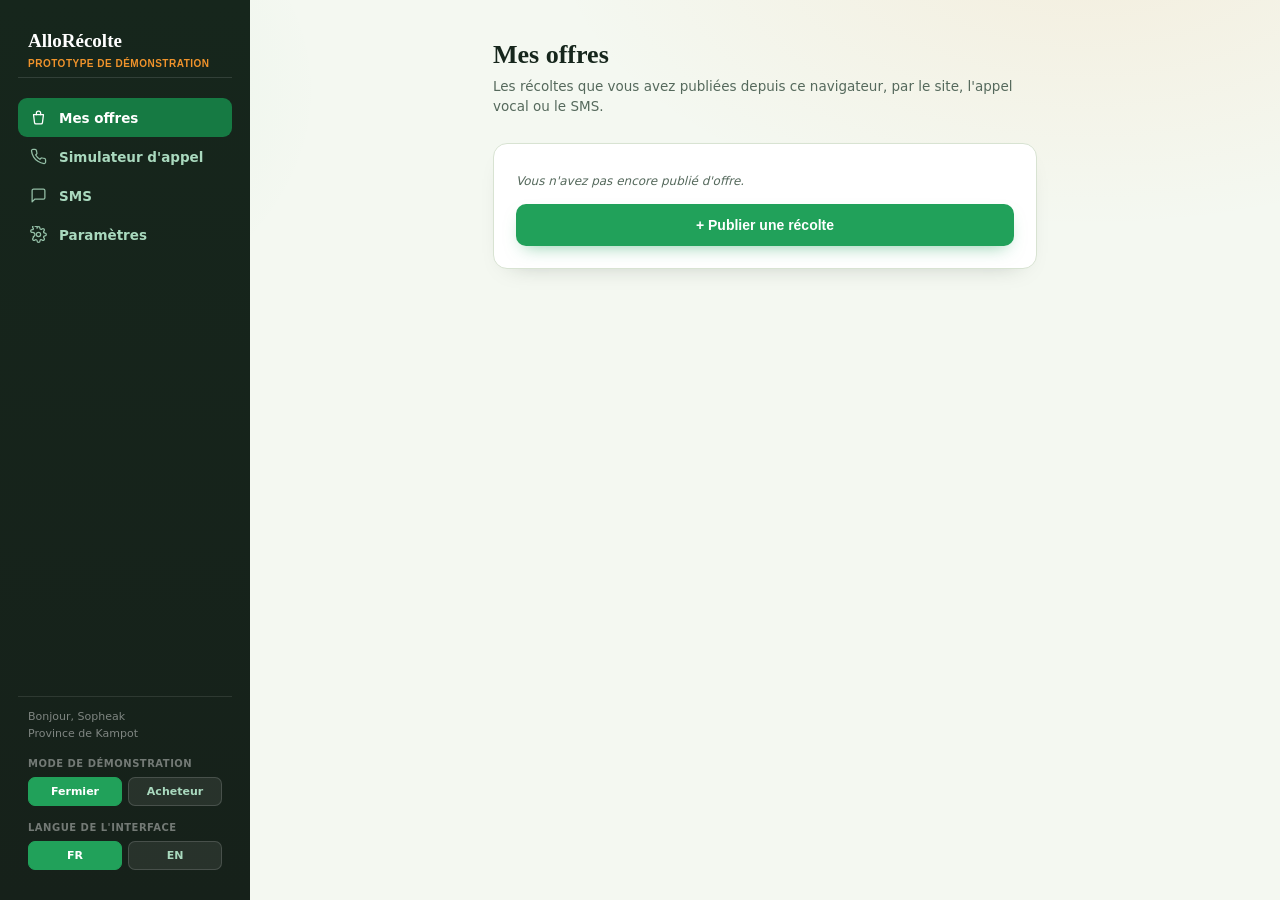
==== index.html @ 81cd8c35 "Add files via upload" ====
<!doctype html>
<html lang="fr">
<head>
<meta charset="utf-8">
<meta name="viewport" content="width=device-width, initial-scale=1">
<title>AlloRécolte — Catalogue</title>
<link rel="stylesheet" href="css/style.css">
<link rel="manifest" href="manifest.json">
<meta name="theme-color" content="#21A15A">
<link rel="apple-touch-icon" href="icons/icon-192.png">
</head>
<body>

<div class="app">

  <button type="button" class="hamburger-btn" id="hamburger-btn" aria-label="Menu" aria-controls="sidebar" aria-expanded="false">
    <svg width="20" height="20" viewBox="0 0 24 24" fill="none" stroke="currentColor" stroke-width="2" stroke-linecap="round"><line x1="3" y1="6" x2="21" y2="6"></line><line x1="3" y1="12" x2="21" y2="12"></line><line x1="3" y1="18" x2="21" y2="18"></line></svg>
  </button>
  <div class="nav-overlay" id="nav-overlay"></div>

  <aside class="sidebar" id="sidebar">
    <div class="brand">AlloRécolte<span class="tag" data-i18n="sidebar.tag">Prototype de démonstration</span></div>
    <nav>
      <a href="index.html" class="nav-item active" data-role="acheteur">
        <svg width="17" height="17" viewBox="0 0 24 24" fill="none" stroke="currentColor" stroke-width="1.8" stroke-linecap="round" stroke-linejoin="round"><rect x="3" y="3" width="8" height="8" rx="1.5"></rect><rect x="13" y="3" width="8" height="8" rx="1.5"></rect><rect x="3" y="13" width="8" height="8" rx="1.5"></rect><rect x="13" y="13" width="8" height="8" rx="1.5"></rect></svg>
        <span data-i18n="nav.catalogue">Catalogue</span>
      </a>
      <a href="mes-offres.html" class="nav-item" data-role="fermier">
        <svg width="17" height="17" viewBox="0 0 24 24" fill="none" stroke="currentColor" stroke-width="1.8" stroke-linecap="round" stroke-linejoin="round"><path d="M5 8h14l-1.4 11.2a2 2 0 0 1-2 1.8H8.4a2 2 0 0 1-2-1.8L5 8z"></path><path d="M9 8V6a3 3 0 0 1 6 0v2"></path></svg>
        <span data-i18n="nav.mesOffres">Mes offres</span>
      </a>
      <a href="appel.html" class="nav-item" data-role="fermier">
        <svg width="17" height="17" viewBox="0 0 24 24" fill="none" stroke="currentColor" stroke-width="1.8" stroke-linecap="round" stroke-linejoin="round"><path d="M22 16.9v3a2 2 0 0 1-2.2 2 19.8 19.8 0 0 1-8.6-3.1 19.5 19.5 0 0 1-6-6 19.8 19.8 0 0 1-3.1-8.7A2 2 0 0 1 4.1 2h3a2 2 0 0 1 2 1.7c.1.9.3 1.8.6 2.7a2 2 0 0 1-.4 2.1L8 9.9a16 16 0 0 0 6 6l1.4-1.4a2 2 0 0 1 2.1-.4c.9.3 1.8.5 2.7.6a2 2 0 0 1 1.8 2.1z"></path></svg>
        <span data-i18n="nav.appel">Simulateur d'appel</span>
      </a>
      <a href="sms.html" class="nav-item" data-role="fermier">
        <svg width="17" height="17" viewBox="0 0 24 24" fill="none" stroke="currentColor" stroke-width="1.8" stroke-linecap="round" stroke-linejoin="round"><path d="M21 15a2 2 0 0 1-2 2H7l-4 4V5a2 2 0 0 1 2-2h14a2 2 0 0 1 2 2z"></path></svg>
        <span data-i18n="nav.sms">SMS</span>
      </a>
      <a href="acheteur.html" class="nav-item" data-role="acheteur">
        <svg width="17" height="17" viewBox="0 0 24 24" fill="none" stroke="currentColor" stroke-width="1.8" stroke-linecap="round" stroke-linejoin="round"><path d="M3 3v18h18"></path><rect x="7" y="12" width="3" height="6"></rect><rect x="12" y="8" width="3" height="10"></rect><rect x="17" y="5" width="3" height="13"></rect></svg>
        <span data-i18n="nav.acheteur">Suivi des commandes</span>
      </a>
      <a href="parametres.html" class="nav-item">
        <svg width="17" height="17" viewBox="0 0 24 24" fill="none" stroke="currentColor" stroke-width="1.8" stroke-linecap="round" stroke-linejoin="round"><circle cx="12" cy="12" r="3"></circle><path d="M19.4 15a1.65 1.65 0 0 0 .33 1.82l.06.06a2 2 0 1 1-2.83 2.83l-.06-.06a1.65 1.65 0 0 0-1.82-.33 1.65 1.65 0 0 0-1 1.51V21a2 2 0 0 1-4 0v-.09A1.65 1.65 0 0 0 9 19.4a1.65 1.65 0 0 0-1.82.33l-.06.06a2 2 0 1 1-2.83-2.83l.06-.06a1.65 1.65 0 0 0 .33-1.82A1.65 1.65 0 0 0 3 9.09H3a2 2 0 0 1 0-4h.09A1.65 1.65 0 0 0 4.6 4.6a1.65 1.65 0 0 0-.33-1.82l-.06-.06a2 2 0 1 1 2.83-2.83l.06.06a1.65 1.65 0 0 0 1.82.33H9a1.65 1.65 0 0 0 1-1.51V3a2 2 0 0 1 4 0v.09a1.65 1.65 0 0 0 1 1.51 1.65 1.65 0 0 0 1.82-.33l.06-.06a2 2 0 1 1 2.83 2.83l-.06.06a1.65 1.65 0 0 0-.33 1.82V9a1.65 1.65 0 0 0 1.51 1H21a2 2 0 0 1 0 4h-.09a1.65 1.65 0 0 0-1.51 1z"></path></svg>
        <span data-i18n="nav.parametres">Paramètres</span>
      </a>
    </nav>
    <div class="sidebar-foot"><span data-i18n="sidebar.hello">Bonjour, Sopheak</span><br><span data-i18n="sidebar.province">Province de Kampot</span><div class="lang-switch-wrap"><div class="lang-label" data-i18n="role.label">Mode de démonstration</div><div class="lang-switch"><button type="button" data-role="fermier" data-i18n="role.fermier">Fermier</button><button type="button" data-role="acheteur" data-i18n="role.acheteur">Acheteur</button></div></div><div class="lang-switch-wrap"><div class="lang-label" data-i18n="lang.label">Langue de l'interface</div><div class="lang-switch"><button type="button" data-lang="fr">FR</button><button type="button" data-lang="en">EN</button></div></div></div>
  </aside>

  <main class="main">
    <div class="main-inner">

      <div class="hero">
        <div class="eyebrow" data-i18n="hero.eyebrow">Site & application fermier</div>
        <h1 data-i18n="hero.title">Le marché du jour, en un coup d'œil</h1>
        <p data-i18n="hero.text">Consultez les prix de vos cultures, publiez une récolte disponible, et soyez notifié dès qu'un acheteur correspond à votre offre.</p>
      </div>

      <div>
        <h2 style="font-size:17px; margin:0 0 4px;" data-i18n="catalog.title">Prix du jour</h2>
        <p class="helper" style="margin:0 0 2px;" data-i18n="catalog.subtitle">Données de démonstration, à connecter à un vrai flux de prix de marché.</p>
        <p class="helper" style="margin:0 0 14px;" data-i18n="catalog.hint">Cliquez sur un produit pour voir les offres disponibles et comparer les fermiers.</p>
        <div class="catalog-search">
          <input type="search" id="catalog-search" data-i18n-placeholder="catalog.searchPlaceholder" placeholder="Rechercher un produit…">
        </div>
        <div id="catalog" class="catalog-grid"></div>
        <div id="catalog-empty" class="card helper" style="display:none; text-align:center;" data-i18n="catalog.noResults">Aucun produit ne correspond à votre recherche.</div>
      </div>

    </div>
  </main>

</div>

<script src="js/db.js"></script>
<script src="js/icons.js"></script>
<script src="js/site-i18n.js"></script>
<script src="js/app.js"></script>
<script src="js/pwa.js"></script>
</body>
</html>
---- css/style.css ----
/* =========================================================
   AlloRécolte — feuille de style partagée (v2)
   Palette identique au dossier de projet et aux maquettes,
   mise en page repensée en application pleine largeur.
   ========================================================= */

:root {
  --ink: #16261C;
  --accent: #21A15A;
  --accent-dark: #167A43;
  --gold: #F0932B;
  --gold-dark: #C46F17;
  --soft: #55695C;
  --line: #D8E3D2;
  --bg-soft: #F4F8F1;
  --bg-gold: #FDEEDB;
  --white: #FFFFFF;
  --muted-white: #A9D9BE;
}

* { box-sizing: border-box; }

html, body {
  margin: 0;
  min-height: 100%;
  font-family: Calibri, "Segoe UI", system-ui, sans-serif;
  color: var(--ink);
}

body {
  background:
    radial-gradient(ellipse 900px 500px at 85% -8%, rgba(240,147,43,0.10), transparent 60%),
    radial-gradient(ellipse 700px 500px at -5% 10%, rgba(33,161,90,0.08), transparent 55%),
    var(--bg-soft);
}

h1, h2, h3, .serif { font-family: Georgia, "Times New Roman", serif; }

a { color: var(--accent); text-decoration: none; }
a:hover { color: var(--accent-dark); }

img { max-width: 100%; display: block; }

/* ---------- app shell : sidebar + contenu pleine largeur ---------- */

.app {
  display: flex;
  min-height: 100vh;
  align-items: stretch;
}

.sidebar {
  width: 250px;
  flex-shrink: 0;
  background: linear-gradient(180deg, var(--ink), #16211a);
  color: var(--white);
  padding: 30px 18px;
  display: flex;
  flex-direction: column;
  gap: 6px;
  position: sticky;
  top: 0;
  height: 100vh;
  overflow-y: auto;
}

.sidebar .brand {
  font-family: Georgia, serif;
  font-weight: 700;
  font-size: 19px;
  color: var(--white);
  padding: 0 10px 8px;
  margin-bottom: 14px;
  border-bottom: 1px solid rgba(255,255,255,0.12);
}

.sidebar .brand .tag {
  display: block;
  font-family: Calibri, sans-serif;
  font-weight: 700;
  font-size: 10px;
  letter-spacing: 0.5px;
  text-transform: uppercase;
  color: var(--gold);
  margin-top: 6px;
}

.nav-item {
  display: flex;
  align-items: center;
  gap: 12px;
  padding: 11px 12px;
  border-radius: 9px;
  font-size: 13.5px;
  font-weight: 700;
  color: var(--muted-white);
}
.nav-item svg { flex-shrink: 0; opacity: 0.85; }
.nav-item:hover { color: var(--white); background: rgba(255,255,255,0.06); }
.nav-item.active { color: var(--white); background: var(--accent-dark); }
.nav-item.active svg { opacity: 1; }

.sidebar-foot {
  margin-top: auto;
  padding: 12px 10px 0;
  font-size: 11px;
  line-height: 1.5;
  color: rgba(255,255,255,0.45);
  border-top: 1px solid rgba(255,255,255,0.1);
}

.lang-switch-wrap { margin-top: 14px; }
.lang-switch-wrap .lang-label {
  font-size: 10px; font-weight: 700; text-transform: uppercase; letter-spacing: 0.5px;
  color: rgba(255,255,255,0.4); margin-bottom: 6px;
}
.lang-switch { display: flex; gap: 6px; }
.lang-switch button {
  flex: 1;
  background: rgba(255,255,255,0.08);
  border: 1px solid rgba(255,255,255,0.15);
  color: var(--muted-white);
  font-size: 11px;
  font-weight: 700;
  padding: 7px 0;
  border-radius: 7px;
  cursor: pointer;
  font-family: inherit;
}
.lang-switch button:hover { color: var(--white); border-color: rgba(255,255,255,0.35); }
.lang-switch button.active { background: var(--accent); color: var(--white); border-color: var(--accent); }

.main { flex: 1; min-width: 0; }
.main-inner {
  max-width: 1360px;
  margin: 0 auto;
  padding: 40px 48px 64px;
  display: flex;
  flex-direction: column;
  gap: 26px;
}

.page-head h1 {
  font-size: 26px;
  margin: 0 0 6px;
}
.page-head p {
  margin: 0;
  font-size: 13.5px;
  color: var(--soft);
  max-width: 640px;
  line-height: 1.5;
}

/* ---------- components ---------- */

.card {
  background: var(--white);
  border: 1px solid var(--line);
  border-radius: 14px;
  padding: 22px;
  box-shadow: 0 10px 24px -18px rgba(22,38,28,0.35);
}

.card h2 {
  font-size: 15px;
  margin: 0 0 14px;
  color: var(--ink);
}

.row {
  display: flex;
  justify-content: space-between;
  align-items: center;
  padding: 9px 0;
  border-bottom: 1px solid #E9EFE6;
  font-size: 14px;
}
.row:last-child { border-bottom: none; }
.row .value { font-weight: 700; }

.pill {
  display: inline-block;
  font-size: 11px;
  font-weight: 700;
  padding: 4px 11px;
  border-radius: 20px;
  background: var(--bg-gold);
  color: var(--gold);
}
.pill.green { background: #E9EFE6; color: var(--accent-dark); }
.pill.neutral { background: var(--bg-soft); color: var(--soft); }

/* Statut modifiable directement (acheteur.html, "Suivi des commandes") :
   même look que .pill, mais c'est un <select> — un seul élément affiche
   ET permet de changer le statut, au lieu d'une pastille + un menu à côté
   qui répétaient la même information. */
.pill-select {
  display: inline-block;
  font: inherit;
  font-size: 11px;
  font-weight: 700;
  padding: 4px 8px;
  border-radius: 20px;
  border: none;
  cursor: pointer;
  background: var(--bg-gold);
  color: var(--gold);
}
.pill-select.green { background: #E9EFE6; color: var(--accent-dark); }
.pill-select.neutral { background: var(--bg-soft); color: var(--soft); }

/* ---------- légende des statuts (acheteur.html, offres.html) ---------- */

.status-legend {
  display: flex;
  flex-direction: column;
  gap: 8px;
  background: var(--white);
  border: 1px solid var(--line);
  border-radius: 12px;
  padding: 14px 16px;
}
.legend-title { font-size: 11px; font-weight: 700; text-transform: uppercase; letter-spacing: 0.4px; color: var(--soft); }
.legend-items { display: flex; flex-direction: column; gap: 8px; }
.legend-item { display: flex; align-items: center; gap: 10px; flex-wrap: wrap; }
.legend-item .pill { flex-shrink: 0; }
.legend-text { font-size: 12.5px; color: var(--soft); }

.btn {
  display: inline-flex;
  align-items: center;
  justify-content: center;
  gap: 8px;
  background: var(--accent);
  color: var(--white);
  border: none;
  font-size: 14px;
  font-weight: 700;
  padding: 13px 20px;
  border-radius: 10px;
  cursor: pointer;
  text-align: center;
  box-shadow: 0 8px 18px -8px rgba(33,161,90,0.55);
}
.btn:hover { background: var(--accent-dark); }
.btn.secondary {
  background: var(--white);
  color: var(--accent);
  border: 1px solid var(--accent);
  box-shadow: none;
}
.btn.secondary:hover { background: var(--bg-soft); }
.btn.block { width: 100%; }
.btn:disabled { opacity: 0.5; cursor: not-allowed; box-shadow: none; }

.field { display: flex; flex-direction: column; gap: 7px; }
.field label {
  font-size: 11px;
  font-weight: 700;
  letter-spacing: 0.5px;
  text-transform: uppercase;
  color: var(--soft);
}
.field input, .field select {
  border: 1px solid var(--line);
  border-radius: 8px;
  padding: 12px 13px;
  font-size: 14px;
  font-family: inherit;
  color: var(--ink);
  background: var(--white);
}

.helper { font-size: 12px; font-style: italic; color: var(--soft); }

/* ---------- catalogue (accueil) ---------- */

.hero {
  border-radius: 18px;
  padding: 38px 40px;
  background:
    radial-gradient(ellipse 420px 260px at 88% 0%, rgba(240,147,43,0.18), transparent 65%),
    linear-gradient(120deg, var(--accent-dark), var(--accent) 65%);
  color: var(--white);
  position: relative;
  overflow: hidden;
}
.hero .eyebrow {
  font-size: 11px; font-weight: 700; letter-spacing: 1.6px; text-transform: uppercase;
  color: var(--bg-gold);
}
.hero h1 { color: var(--white); font-size: 30px; margin: 10px 0 8px; }
.hero p { color: rgba(255,255,255,0.85); font-size: 14px; max-width: 520px; line-height: 1.55; margin: 0; }

.catalog-grid {
  display: grid;
  grid-template-columns: repeat(2, 1fr);
  gap: 12px;
}
@media (min-width: 520px) {
  .catalog-grid {
    grid-template-columns: repeat(auto-fill, minmax(210px, 1fr));
    gap: 18px;
  }
}

.product-card {
  background: var(--white);
  border: 1px solid var(--line);
  border-radius: 16px;
  overflow: hidden;
  box-shadow: 0 10px 22px -18px rgba(22,38,28,0.4);
  display: flex;
  flex-direction: column;
  cursor: pointer;
  transition: transform 0.18s ease, box-shadow 0.18s ease, border-color 0.18s ease;
}
.product-card:hover, .product-card:focus-visible {
  transform: scale(1.045);
  box-shadow: 0 18px 30px -14px rgba(22,38,28,0.45);
  border-color: var(--accent);
  z-index: 1;
}
.product-card:hover .product-photo, .product-card:focus-visible .product-photo {
  background: var(--bg-gold);
}
.product-card:hover .product-name, .product-card:focus-visible .product-name {
  color: var(--accent-dark);
}

.product-photo {
  aspect-ratio: 1 / 1;
  background: var(--bg-soft);
  display: flex;
  align-items: center;
  justify-content: center;
  overflow: hidden;
  transition: background 0.18s ease;
}
/* Les vraies photos remplissent le carré entièrement (style "carte produit"
   classique) ; l'icône de remplacement (produit sans photo) garde une
   petite marge, sinon son cadre en pointillés colle aux bords de la carte. */
.product-photo img { width: 100%; height: 100%; object-fit: cover; }
.product-photo svg { width: 78%; height: 78%; }

.product-body { padding: 10px 10px 14px; display: flex; flex-direction: column; gap: 4px; }
.product-name { font-family: Georgia, serif; font-weight: 700; font-size: 13.5px; line-height: 1.3; transition: color 0.18s ease; }
.product-link { display: block; color: inherit; }

.catalog-search { max-width: 380px; margin-bottom: 4px; }
.catalog-search input {
  width: 100%;
  border: 1px solid var(--line);
  border-radius: 24px;
  padding: 11px 18px;
  font-size: 13.5px;
  font-family: inherit;
  background: var(--white);
}
.catalog-search input:focus { outline: none; border-color: var(--accent); }

/* ---------- upload photo ---------- */

.upload-box {
  border: 1.5px dashed var(--line);
  border-radius: 12px;
  padding: 22px;
  background: var(--bg-soft);
  display: flex;
  flex-direction: column;
  align-items: center;
  gap: 10px;
  text-align: center;
  cursor: pointer;
  position: relative;
}
.upload-box input[type=file] {
  position: absolute; inset: 0; opacity: 0; cursor: pointer;
}
.upload-preview {
  width: 100%;
  max-width: 220px;
  aspect-ratio: 1/1;
  border-radius: 12px;
  overflow: hidden;
  border: 1px solid var(--line);
}
.upload-preview img { width: 100%; height: 100%; object-fit: cover; }

/* ---------- table (buyer dashboard) ---------- */

table { width: 100%; border-collapse: collapse; }
th, td { text-align: left; padding: 13px 14px; font-size: 13.5px; vertical-align: middle; }
thead th {
  font-size: 11px; text-transform: uppercase; letter-spacing: 0.4px;
  color: var(--soft); background: var(--bg-soft); font-weight: 700;
}
tbody tr { border-top: 1px solid #E9EFE6; }
.td-photo { width: 46px; height: 46px; border-radius: 9px; overflow: hidden; background: var(--bg-soft); display:flex; align-items:center; justify-content:center; }
.td-photo svg, .td-photo img { width: 100%; height: 100%; object-fit: cover; }

.stat-grid { display: flex; gap: 18px; flex-wrap: wrap; }
.stat-card {
  flex: 1; min-width: 160px;
  background: var(--white); border: 1px solid var(--line); border-radius: 14px; padding: 20px;
  box-shadow: 0 10px 22px -18px rgba(22,38,28,0.35);
}
.stat-card .label { font-size: 11px; font-weight: 700; text-transform: uppercase; color: var(--soft); }
.stat-card .value { font-family: Georgia, serif; font-weight: 700; font-size: 30px; margin-top: 6px; color: var(--ink); }

/* ---------- simulateur d'appel ---------- */

.call-layout {
  display: grid;
  grid-template-columns: 1fr 300px;
  gap: 22px;
  align-items: start;
}

.call-visual {
  background: var(--white);
  border: 1px solid var(--line);
  border-radius: 16px;
  padding: 30px;
  text-align: center;
  box-shadow: 0 10px 24px -18px rgba(22,38,28,0.35);
}

.lang-options { display: flex; flex-direction: column; gap: 10px; margin-top: 18px; }
.lang-option {
  display: flex; align-items: center; justify-content: space-between;
  border: 1px solid var(--line); border-radius: 10px; padding: 13px 16px;
  cursor: pointer; background: var(--white); text-align: left;
  font-size: 13.5px; font-family: inherit; color: var(--ink);
}
.lang-option:hover { border-color: var(--accent); background: var(--bg-soft); }
.lang-option .key {
  width: 26px; height: 26px; border-radius: 50%; background: var(--bg-gold); color: var(--gold);
  display: flex; align-items: center; justify-content: center; font-weight: 700; font-size: 12px;
}

.transcript {
  display: flex;
  flex-direction: column;
  gap: 10px;
  max-height: 380px;
  overflow-y: auto;
  padding-right: 2px;
}

.bubble {
  max-width: 84%;
  padding: 11px 14px;
  border-radius: 14px;
  font-size: 13.5px;
  line-height: 1.5;
}
.bubble.system {
  align-self: flex-start;
  background: var(--bg-soft);
  border-bottom-left-radius: 4px;
}
.bubble.user {
  align-self: flex-end;
  background: var(--accent);
  color: var(--white);
  border-bottom-right-radius: 4px;
}
.bubble .tag {
  display: block;
  font-size: 10px;
  font-weight: 700;
  text-transform: uppercase;
  letter-spacing: 0.4px;
  margin-bottom: 4px;
  opacity: 0.75;
}

.keypad-panel {
  background: var(--ink);
  border-radius: 20px;
  padding: 20px;
  display: flex;
  flex-direction: column;
  gap: 14px;
  box-shadow: 0 14px 30px -16px rgba(22,38,28,0.55);
}
.keypad-screen {
  background: rgba(255,255,255,0.06);
  border-radius: 10px;
  padding: 10px 12px;
  color: var(--white);
  font-size: 13px;
  min-height: 20px;
  letter-spacing: 2px;
  font-family: Georgia, serif;
}
.keypad-grid {
  display: grid;
  grid-template-columns: repeat(3, 1fr);
  gap: 10px;
}
.keypad-btn {
  aspect-ratio: 1/1;
  border-radius: 50%;
  border: none;
  background: rgba(255,255,255,0.08);
  color: var(--white);
  font-size: 17px;
  font-weight: 700;
  font-family: Georgia, serif;
  cursor: pointer;
  display: flex;
  flex-direction: column;
  align-items: center;
  justify-content: center;
  line-height: 1.1;
}
.keypad-btn:hover { background: var(--accent); }
.keypad-btn .letters { font-size: 8px; font-family: Calibri, sans-serif; font-weight: 700; letter-spacing: 0.5px; color: rgba(255,255,255,0.55); }
.keypad-actions { display: flex; gap: 10px; }
.keypad-actions .btn { flex: 1; padding: 11px; font-size: 12.5px; }

/* ---------- comparaison des offres par produit ---------- */

.product-pill {
  display: inline-flex;
  align-items: center;
  gap: 7px;
  background: var(--white);
  border: 1px solid var(--line);
  border-radius: 20px;
  padding: 6px 13px 6px 6px;
  font-size: 12.5px;
  font-weight: 700;
  color: var(--ink);
  cursor: pointer;
}
.product-pill .dot { width: 22px; height: 22px; border-radius: 50%; overflow: hidden; flex-shrink: 0; }
.product-pill .dot svg { width: 100%; height: 100%; }
.product-pill:hover, .product-pill.active { border-color: var(--accent); color: var(--accent-dark); background: var(--bg-soft); }

.offer-compare-card {
  background: var(--white);
  border: 1px solid var(--line);
  border-radius: 14px;
  padding: 18px 20px;
  display: flex;
  align-items: center;
  gap: 18px;
  flex-wrap: wrap;
  box-shadow: 0 8px 18px -16px rgba(22,38,28,0.35);
}
.offer-compare-card .thumb {
  width: 54px; height: 54px; border-radius: 12px; overflow: hidden; flex-shrink: 0;
  background: var(--bg-soft); display: flex; align-items: center; justify-content: center;
}
.offer-compare-card .thumb svg, .offer-compare-card .thumb img { width: 100%; height: 100%; object-fit: cover; }
.offer-compare-card .farmer { font-family: Georgia, serif; font-weight: 700; font-size: 15px; min-width: 130px; }
.offer-compare-card a.farmer-link {
  color: var(--ink);
  cursor: pointer;
  text-decoration: underline dotted;
  text-underline-offset: 3px;
}
.offer-compare-card a.farmer-link:hover { color: var(--accent-dark); }
.offer-compare-card .stats { display: flex; gap: 28px; flex-wrap: wrap; flex: 1; }
.offer-compare-card .stat .k { font-size: 10px; font-weight: 700; text-transform: uppercase; letter-spacing: 0.4px; color: var(--soft); }
.offer-compare-card .stat .v { font-size: 14px; font-weight: 700; margin-top: 2px; }
.offer-compare-card .stat .v.price { color: var(--gold-dark); }
.offer-compare-card .actions { margin-left: auto; flex-shrink: 0; }
.contact-btn {
  display: inline-flex;
  align-items: center;
  gap: 6px;
  background: var(--accent);
  color: var(--white);
  border: none;
  font-size: 12.5px;
  font-weight: 700;
  padding: 9px 15px;
  border-radius: 20px;
  cursor: pointer;
}
.contact-btn:hover { background: var(--accent-dark); color: var(--white); }
.contact-btn svg { flex-shrink: 0; }

/* ---------- sms ---------- */

.sms-thread { display: flex; flex-direction: column; gap: 14px; }
.sms-bubble {
  max-width: 78%;
  border-radius: 16px;
  border-bottom-left-radius: 4px;
  padding: 14px;
  font-size: 13.5px;
  line-height: 1.6;
  background: var(--white);
  border: 1px solid var(--line);
}
.sms-bubble.out {
  align-self: flex-end;
  background: var(--accent);
  color: var(--white);
  border: none;
  border-bottom-left-radius: 16px;
  border-bottom-right-radius: 4px;
}
.sms-row { display: flex; flex-direction: column; }
.sms-row.out { align-items: flex-end; }
.sms-time { font-size: 11px; color: var(--soft); text-align: center; }

.sms-compose {
  display: flex;
  gap: 10px;
  margin-top: 4px;
}
.sms-compose input {
  flex: 1;
  border: 1px solid var(--line);
  border-radius: 24px;
  padding: 12px 18px;
  font-size: 13.5px;
  font-family: inherit;
}

/* ---------- paramètres ---------- */

.settings-section { display: flex; flex-direction: column; gap: 16px; }
.settings-section h2 { font-size: 15px; margin: 0; }

.lang-grid { display: flex; flex-direction: column; gap: 8px; }
.lang-row {
  display: flex; align-items: center; justify-content: space-between; gap: 10px;
  width: 100%;
  border: 1.5px solid var(--line); border-radius: 10px; padding: 13px 16px;
  background: var(--white); cursor: pointer; font-family: inherit; text-align: left;
}
.lang-row .name { font-size: 14px; font-weight: 700; color: var(--ink); }
.lang-row:hover:not(.soon) { border-color: var(--accent); background: var(--bg-soft); }
.lang-row.active { border-color: var(--accent); background: var(--bg-soft); }
.lang-row.active .name { color: var(--accent-dark); }
.lang-row .status {
  display: inline-flex; align-items: center; gap: 5px;
  font-size: 11px; font-weight: 700; text-transform: uppercase; letter-spacing: 0.4px;
  padding: 3px 9px; border-radius: 10px; flex-shrink: 0;
}
.lang-row .status.active-tag { color: var(--white); background: var(--accent); }
.lang-row.soon { cursor: not-allowed; opacity: 0.6; }
.lang-row .status.soon-tag { color: var(--soft); background: var(--bg-soft); border: 1px solid var(--line); }

.field-grid { display: grid; grid-template-columns: repeat(auto-fit, minmax(200px, 1fr)); gap: 16px; }

.check-row {
  display: flex; align-items: center; gap: 10px;
  font-size: 13.5px; color: var(--ink);
}
.check-row input[type=checkbox] { width: 17px; height: 17px; accent-color: var(--accent); cursor: pointer; }

/* ---------- menu hamburger (petit écran) ---------- */

.hamburger-btn {
  display: none;
  align-items: center;
  justify-content: center;
  position: fixed;
  top: 14px;
  left: 14px;
  z-index: 50;
  width: 42px;
  height: 42px;
  border-radius: 10px;
  background: var(--white);
  border: 1px solid var(--line);
  color: var(--ink);
  box-shadow: 0 4px 14px -4px rgba(22,38,28,0.3);
  cursor: pointer;
}

.nav-overlay {
  display: none;
  position: fixed;
  inset: 0;
  background: rgba(22,38,28,0.45);
  opacity: 0;
  pointer-events: none;
  transition: opacity 0.22s ease;
  z-index: 46;
}

@media (max-width: 980px) {
  .call-layout { grid-template-columns: 1fr; }
}

@media (max-width: 860px) {
  .hamburger-btn { display: flex; }
  .nav-overlay { display: block; }
  .app.nav-open .nav-overlay { opacity: 1; pointer-events: auto; }

  .sidebar {
    position: fixed;
    top: 0;
    left: 0;
    height: 100vh;
    width: 82vw;
    max-width: 300px;
    flex-direction: column;
    align-items: stretch;
    overflow-y: auto;
    padding: 24px 18px;
    z-index: 48;
    transform: translateX(-100%);
    transition: transform 0.24s ease;
    box-shadow: 4px 0 24px -8px rgba(0,0,0,0.35);
  }
  .app.nav-open .sidebar { transform: translateX(0); }

  .sidebar .brand { border-bottom: 1px solid rgba(255,255,255,0.12); margin-bottom: 14px; padding: 0 10px 8px; }
  .nav-item { white-space: normal; }
  .sidebar-foot { display: block; }
  .main-inner { padding: 70px 20px 32px; }
  .stat-grid { flex-direction: column; }
  .field-grid { grid-template-columns: 1fr; }
}
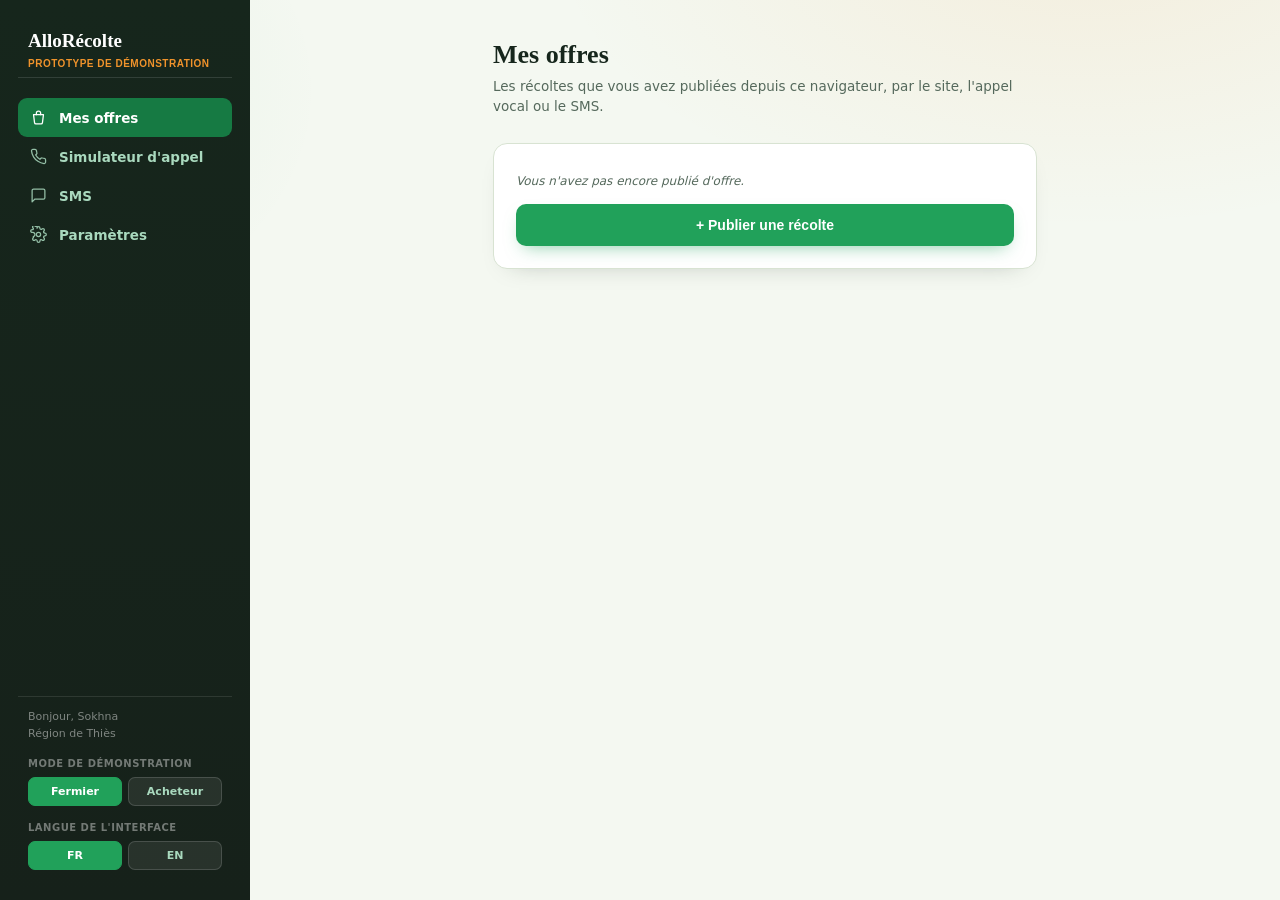
==== commit 4c7a8bb9: "Add files via upload" ====
--- a/index.html
+++ b/index.html
@@ -46,7 +46,7 @@
         <span data-i18n="nav.parametres">Paramètres</span>
       </a>
     </nav>
-    <div class="sidebar-foot"><span data-i18n="sidebar.hello">Bonjour, Sopheak</span><br><span data-i18n="sidebar.province">Province de Kampot</span><div class="lang-switch-wrap"><div class="lang-label" data-i18n="role.label">Mode de démonstration</div><div class="lang-switch"><button type="button" data-role="fermier" data-i18n="role.fermier">Fermier</button><button type="button" data-role="acheteur" data-i18n="role.acheteur">Acheteur</button></div></div><div class="lang-switch-wrap"><div class="lang-label" data-i18n="lang.label">Langue de l'interface</div><div class="lang-switch"><button type="button" data-lang="fr">FR</button><button type="button" data-lang="en">EN</button></div></div></div>
+    <div class="sidebar-foot"><span data-i18n="sidebar.hello">Bonjour, Mahy</span><br><span data-i18n="sidebar.province">Région de Thiès</span><div class="lang-switch-wrap"><div class="lang-label" data-i18n="role.label">Mode de démonstration</div><div class="lang-switch"><button type="button" data-role="fermier" data-i18n="role.fermier">Fermier</button><button type="button" data-role="acheteur" data-i18n="role.acheteur">Acheteur</button></div></div><div class="lang-switch-wrap"><div class="lang-label" data-i18n="lang.label">Langue de l'interface</div><div class="lang-switch"><button type="button" data-lang="fr">FR</button><button type="button" data-lang="en">EN</button></div></div></div>
   </aside>
 
   <main class="main">
